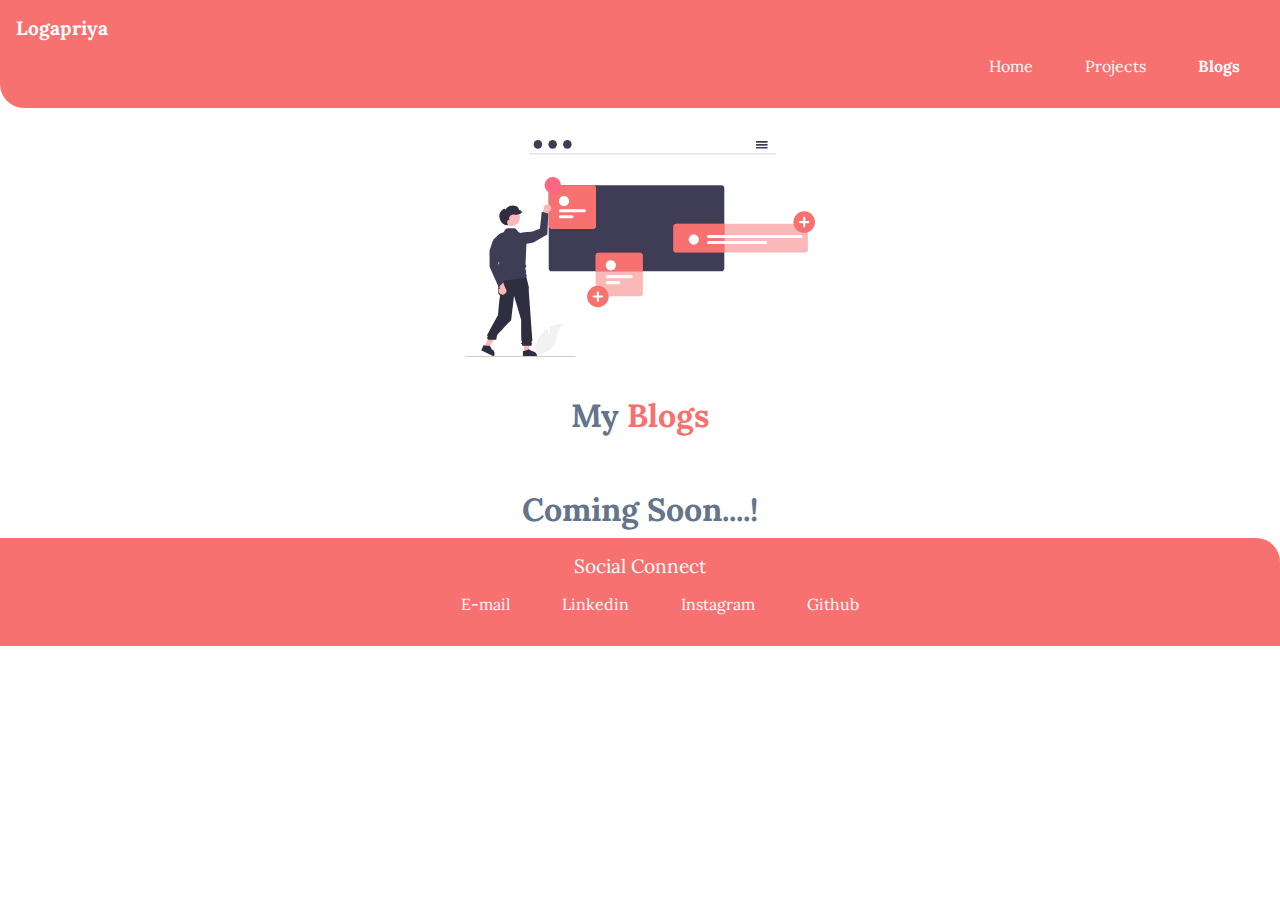
==== blogs.html @ d0010f11 "initial commit" ====
<!DOCTYPE html>
<html lang="en">
<head>
    <meta charset="UTF-8">
    <meta http-equiv="X-UA-Compatible" content="IE=edge">
    <meta name="viewport" content="width=device-width, initial-scale=1.0">
    <title>Blogs|Logapriya</title>
    <link href="styles.css" rel="stylesheet">
</head>
<body>
    <nav class="Navigation Container">
        <div class="nav-brand">Logapriya</div>
        <ul class="list-non-bullet nav-pills">
            <li class = "list-item-inline " >
                <a class="link " href = "index.html">Home</a>
            </li>
            <li class = "list-item-inline " >
              <a class="link" href = "/" >Projects</a>
            </li>
            <li class = "list-item-inline ">
                <a class="link link-active" href = "blogs.html">Blogs</a>
            </li>
        </ul>
    </nav>
    <header class ="hero">
        <img class="hero-img" src = "img/blogs.svg"/>
        <h1 class=" hero-heading">My <span class="heading-inverted">Blogs</span></h1>
    </header>
<div class="blog-container">
    <h1 class="Container container-center">Coming Soon....!</h1>
</div>
<footer class="footer">
        <div class="footer-header">
            Social Connect
        </div>
        <ul class="list-non-bullet-nav-pills">
            <li class="list-item-inline">
                <a class="link"href="https://slogaapriya@gmail.com">E-mail</a>
            </li>
            <li class="list-item-inline">
                <a class="link"href="https://www.linkedin.com/in/logapriya-s-04ba9b222">Linkedin</a>
            </li>
            <li class="list-item-inline">
                <a class="link"href="https://www.instagram.com/l_o_g_a_p_r_i_y_a__/">Instagram</a>
            </li>
            <li class="list-item-inline">
                <a class="link"href="https://github.com/logapriya16/">Github</a>
            </li>
        </ul>
    </footer>
</body>
</html>
---- styles.css ----
@import url('https://fonts.googleapis.com/css2?family=Lora:wght@400;700&display=swap');
:root{
    --primary-color:#f87171;
    --grey-color:#64748b;   
    --offwhite-color:#e2e8f0;
}
body{
    font-family: 'Lora', serif;
    margin:0px;
}
/**container**/
.container-center{
    max-width: 600px;
    margin:auto;
}
.Container{
    padding-left: 1rem;
    padding-right: 1rem;
}
.blog-container .container-center{
    color:var(--grey-color);
    text-align: center;
    padding-bottom: 0.5rem;
}
/**links**/
.link{
    text-decoration: none;
    padding: 0.7rem 1rem;
}
.Link-Primary{
    
    background-color: var(--primary-color);
    border-radius:0.5rem;
    color:white;
}
.Link-Secondary{
    color: var(--primary-color);
    border-radius:0.5rem;
    border:1px solid var(--primary-color);
    
}
.hr{
    margin :2rem 0rem;
}
/**lists**/
.list-non-bullet
{
    list-style: none;
}
.list-item-inline
{
    display: inline;
    padding: 0rem 0.5rem;   
}
/**navigation**/
.Navigation {
    background-color:var(--primary-color);
    color: white;
    padding: 1rem;
    border-bottom-left-radius: 1.5rem;
}
.Navigation .link {
    color: white;
}
.Navigation  .nav-pills{
    text-align:right;
}
.Navigation .nav-brand{
    font-weight: bold;
    font-size: 1.2rem;
}
.Navigation .link-active{
    font-weight: bold;
}
/** Header**/
.hero{
    padding: 2rem;
}
.hero .hero-img{
    max-width: 350px;
    margin :auto;
    display: block;
}
.hero-heading{
    font-size:2rem;
    text-align: center;
    padding-top: 1rem;
    color:var(--grey-color);
}
.heading-inverted{
    color : var(--primary-color);
}
/**section**/
.section{
    padding: 2rem;
}
.section h1{
    text-align: center;
}
.section.ow{
    background-color: var(--offwhite-color);
}
/**footer**/
.footer{
    background-color: var(--primary-color);
    padding: 1rem;
    border-top-right-radius: 1.5rem;
    color:white;
    text-align: center;
}
.footer .link{
    color: white;
}
.footer .footer-header{
    font-size:1.2rem;
}
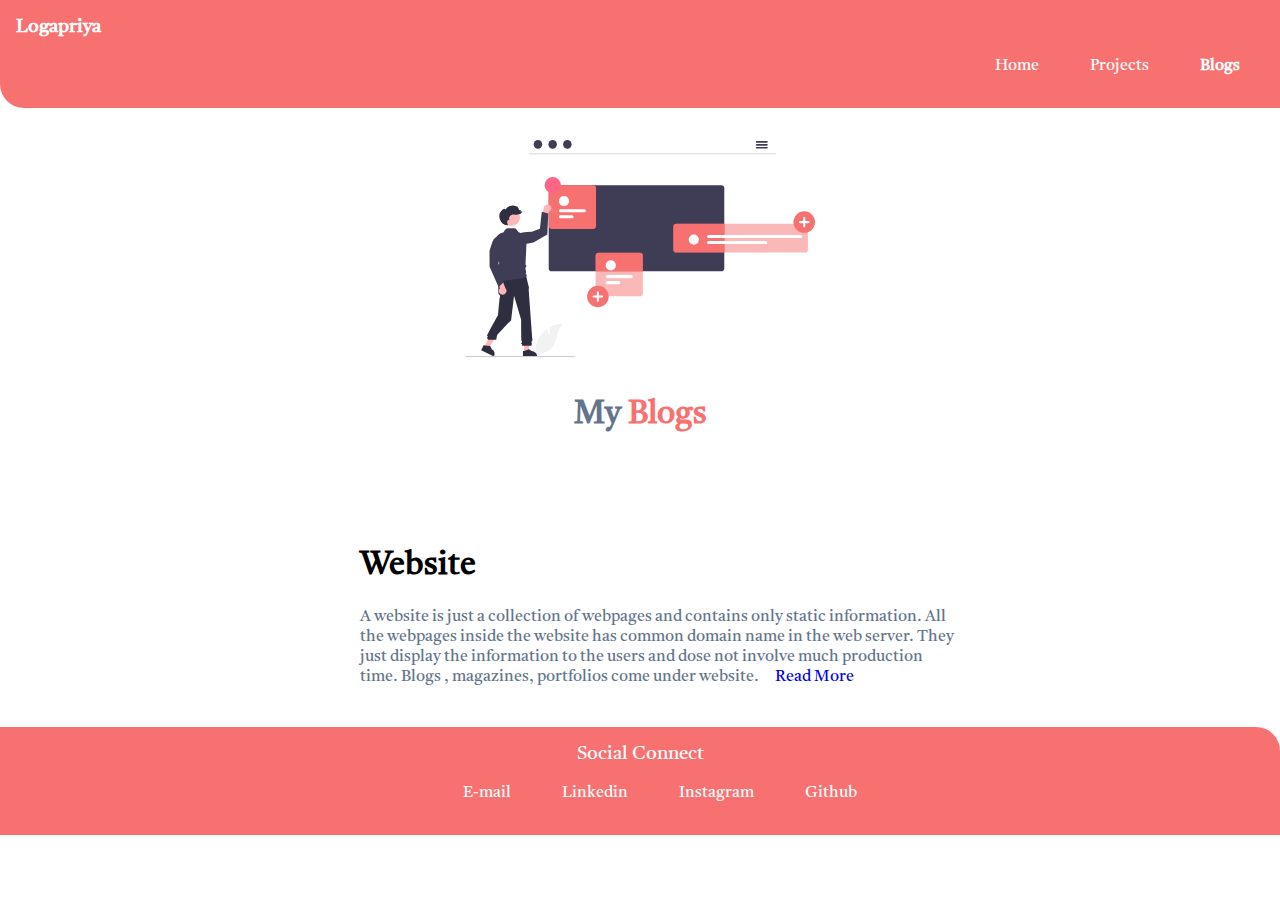
==== commit f6243853: "blogs updated" ====
--- a/blogs.html
+++ b/blogs.html
@@ -27,7 +27,17 @@
         <h1 class=" hero-heading">My <span class="heading-inverted">Blogs</span></h1>
     </header>
 <div class="blog-container">
-    <h1 class="Container container-center">Coming Soon....!</h1>
+    <ul class="list-non-bullet">
+        <li>  
+            <div class="container container-center">
+                <br>
+                <h1 style="color:black; text-align: left;">Website</h1>
+                <p style="text-align: left;">
+                    A website is just a collection of webpages and contains only static information. All the webpages inside the website has common domain name in the web server. They just display the information to the users and dose not involve much production time.
+                    Blogs , magazines, portfolios come under website.<a class="link" href="https://dev.to/logapriya16/website-8mm">Read More</a>
+                </p>
+            </div>
+        </li>        
 </div>
 <footer class="footer">
         <div class="footer-header">
--- a/styles.css
+++ b/styles.css
@@ -1,12 +1,13 @@
-@import url('https://fonts.googleapis.com/css2?family=Lora:wght@400;700&display=swap');
+@import url('https://fonts.googleapis.com/css2?family=Tiro+Gurmukhi:ital@0;1&display=swap');
 :root{
     --primary-color:#f87171;
     --grey-color:#64748b;   
-    --offwhite-color:#e2e8f0;
+    --offwhite-color:#f1f5f9;
 }
 body{
-    font-family: 'Lora', serif;
+    font-family: 'Tiro Gurmukhi', serif;
     margin:0px;
+    
 }
 /**container**/
 .container-center{
